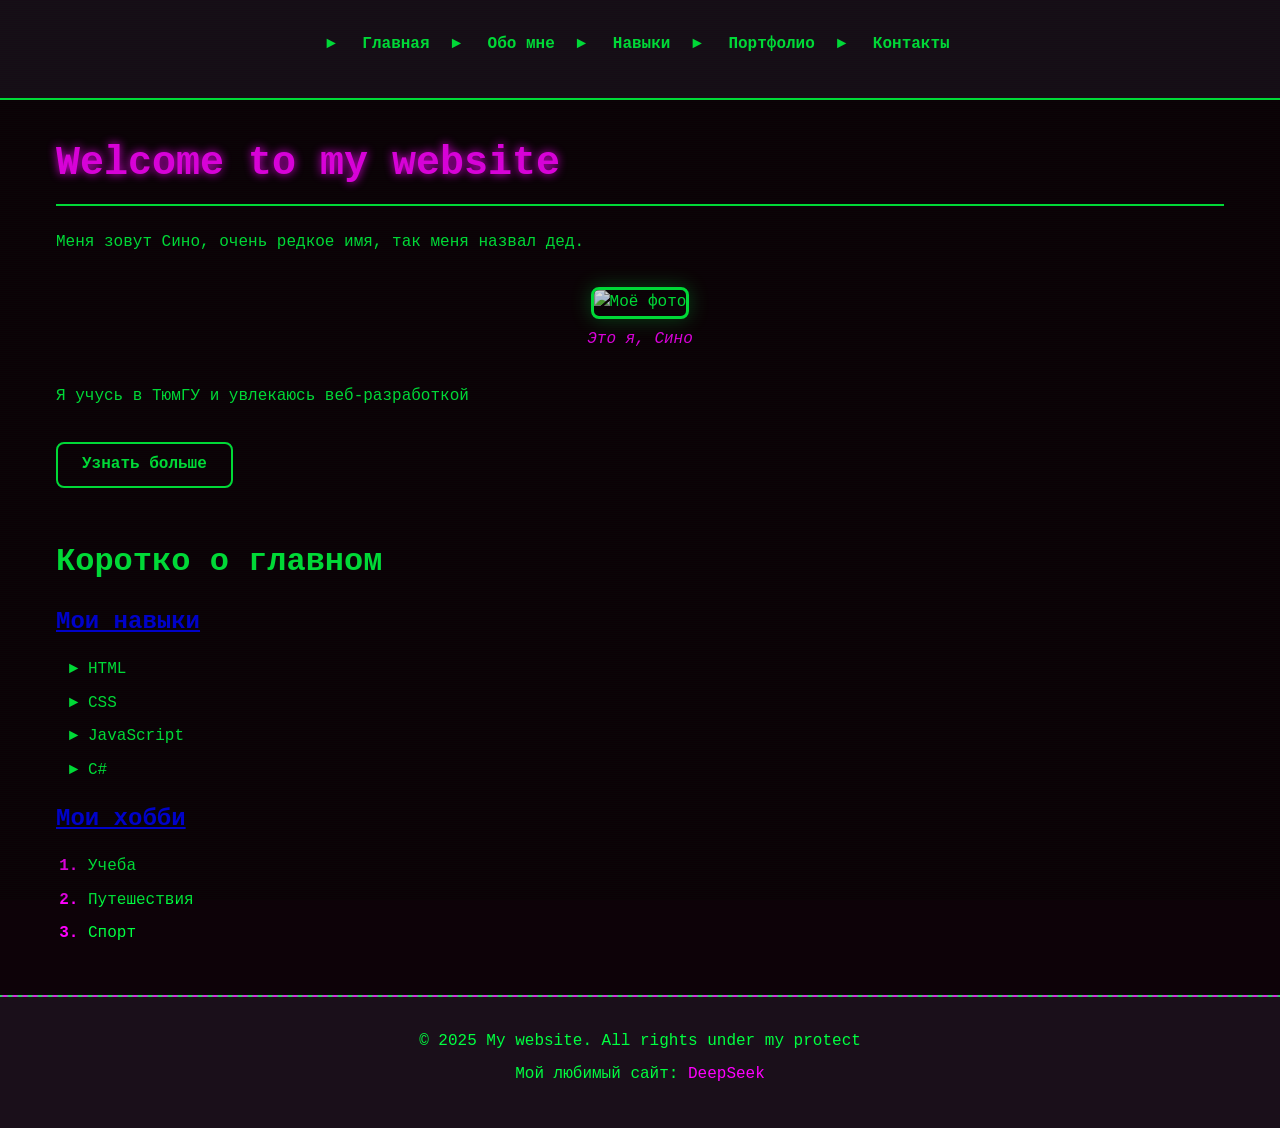
==== index.html @ 12836cb2 "firstbeta первая версия" ====
<!DOCTYPE html>
<html lang="ru">
<head>
    <meta charset="UTF-8"/>
    <meta name="viewport" content="width=device-width, initial-scale=1.0"/>
    <title>Главная - Мой сайт</title>
    <link rel="stylesheet" href="style1.css"/>
</head>
<body>
    <header>
        <nav>
            <ul>
                <li><a href="index.html">Главная</a></li>
                <li><a href="about.html">Обо мне</a></li>
                <li><a href="skills.html">Навыки</a></li>
                <li><a href="portfolio.html">Портфолио</a></li>
                <li><a href="contacts.html">Контакты</a></li>
            </ul>
        </nav>
    </header>
    
    <main>
        <section class="intro">
            <h1>Welcome to my website</h1>
            <p>Меня зовут Сино, очень редкое имя, так меня назвал дед.</p>
            
            <figure>
                <img src="images/my-photo.jfif" alt="Моё фото" width="300">
                <figcaption>Это я, Сино</figcaption>
            </figure>
            
            <p>Я учусь в ТюмГУ и увлекаюсь веб-разработкой</p>
            <a href="about.html" class="button">Узнать больше</a>
        </section>
        
        <section class="lists">
            <h2>Коротко о главном</h2>
            
            <div class="list-block">
                <h3><a href="skills.html">Мои навыки</a></h3>
                <ul>
                    <li>HTML</li>
                    <li>CSS</li>
                    <li>JavaScript</li>
                    <li>C#</li>
                </ul>
            </div>
            
            <div class="list-block">
                <h3><a href="hobbies.html">Мои хобби</a></h3>
                <ol>
                    <li>Учеба</li>
                    <li>Путешествия</li>
                    <li>Спорт</li>
                </ol>
            </div>
        </section>
    </main>
    
    <footer>
        <p>&copy; 2025 My website. All rights under my protect</p>
        <p>Мой любимый сайт: <a href="https://deepseek.com" target="_blank">DeepSeek</a></p>
    </footer>
</body>
</html>
---- style1.css ----
/* ========== CSS ПЕРЕМЕННЫЕ (все цвета и отступы в одном месте) ========== */
:root {
    /* ===== ЦВЕТОВАЯ СХЕМА ===== */
    --primary-green: #00ff41;     /* Основной - неоновый зеленый */
    --secondary-pink: #ff00ff;     /* Дополнительный - неоновый розовый */
    --bg-dark: #0d0208;            /* Фон - почти черный */
    --text-light: #00ff41;         /* Текст - зеленый */
    --card-bg: #1a0f1a;            /* Фон карточек - темно-фиолетовый */
    
    /* ===== СИСТЕМА ОТСТУПОВ (чтобы везде было ровно) ===== */
    --spacing-xs: 4px;              /* Очень маленький отступ */
    --spacing-sm: 8px;              /* Маленький отступ */
    --spacing-md: 16px;             /* Средний отступ */
    --spacing-lg: 24px;             /* Большой отступ */
    --spacing-xl: 32px;             /* Очень большой отступ */
    --spacing-xxl: 48px;            /* Максимальный отступ */
    
    /* ===== РАЗМЕРЫ ===== */
    --container-width: 1200px;      /* Максимальная ширина контента */
    --border-radius: 8px;           /* Радиус скругления углов */
}

/* ========== УНИВЕРСАЛЬНЫЙ СЕЛЕКТОР (обнуляем всё) ========== */
* {
    margin: 0;
    padding: 0;
    box-sizing: border-box;         /* Чтобы ширина считалась с padding'ом */
}

/* ========== СЕЛЕКТОР ТЕГА ДЛЯ BODY ========== */
body {
    /* Шрифты */
    font-family: 'Courier New', monospace;  /* Стильный моноширинный шрифт */
    font-size: 16px;
    line-height: 1.6;               /* Межстрочный интервал */
    
    /* Цвета */
    background: var(--bg-dark);
    color: var(--text-light);
    
    /* Расположение */
    min-height: 100vh;               /* Минимальная высота на весь экран */
    display: flex;
    flex-direction: column;
    
    /* Позиционирование для псевдоэлемента */
    position: relative;
}

/* ========== ПСЕВДОЭЛЕМЕНТ - ЭФФЕКТ СТАРОГО ТЕЛЕВИЗОРА ========== */
body::after {
    content: "";                     /* Обязательно для псевдоэлемента */
    position: fixed;                 /* Приклеиваем к экрану */
    top: 0;
    left: 0;
    width: 100%;
    height: 100%;
    
    /* Создаем полоски как на старых ЭЛТ телевизорах */
    background: repeating-linear-gradient(
        0deg,                        /* Направление сверху вниз */
        rgba(0, 255, 65, 0.03) 0px,  /* Прозрачный зеленый */
        rgba(0, 0, 0, 0.3) 1px,      /* Темная полоска */
        transparent 2px              /* Прозрачный промежуток */
    );
    
    pointer-events: none;            /* Чтобы можно было кликать сквозь полоски */
    z-index: 9999;                   /* Чтобы было поверх всего */
}

/* ========== СЕЛЕКТОР ТЕГА ДЛЯ HEADER ========== */
header {
    background: #1a0f1a;              /* Темно-фиолетовый фон */
    border-bottom: 2px solid var(--primary-green);
    padding: var(--spacing-md) 0;      /* Отступы сверху и снизу */
    margin-bottom: var(--spacing-xl);  /* Отступ снизу от шапки */
    position: sticky;                  /* Прилипает к верху при скролле */
    top: 0;
    z-index: 100;
}

/* ========== НАВИГАЦИЯ ========== */
nav ul {
    list-style: none;                  /* Убираем маркеры списка */
    display: flex;                      /* Элементы в ряд */
    justify-content: center;            /* По центру */
    gap: var(--spacing-lg);             /* Расстояние между пунктами */
    flex-wrap: wrap;                    /* Перенос на новую строку */
    padding: 0 var(--spacing-md);
}

/* СЕЛЕКТОР ТЕГА ДЛЯ ССЫЛОК В НАВИГАЦИИ */
nav a {
    color: var(--text-light);
    text-decoration: none;              /* Убираем подчеркивание */
    padding: var(--spacing-sm) var(--spacing-md);
    border: 1px solid transparent;
    border-radius: var(--border-radius);
    transition: all 0.3s ease;          /* Плавные переходы */
    font-weight: bold;
    position: relative;
}

/* ПСЕВДОКЛАСС :hover - при наведении */
nav a:hover {
    border-color: var(--primary-green);
    background: rgba(0, 255, 65, 0.1);
    text-shadow: 0 0 8px var(--primary-green), 0 0 15px var(--secondary-pink);
}

/* СЕЛЕКТОР КЛАССА для активной страницы */
.active {
    background: var(--primary-green);
    color: var(--bg-dark);
}

/* ========== СЕЛЕКТОР ID (пример выполнения ТЗ) ========== */
#main-title {
    font-size: 3rem;
    margin-bottom: var(--spacing-lg);
}

/* ========== MAIN КОНТЕЙНЕР ========== */
main {
    flex: 1;                            /* Занимает все свободное место */
    max-width: var(--container-width);
    margin: 0 auto;
    padding: 0 var(--spacing-md);
    width: 100%;
}

/* ========== ЗАГОЛОВКИ (h1-h6) ========== */
h1 {
    font-size: 2.5rem;
    margin-bottom: var(--spacing-lg);
    color: var(--secondary-pink);
    text-shadow: 0 0 10px var(--secondary-pink);
    border-bottom: 2px solid var(--primary-green);
    padding-bottom: var(--spacing-sm);
}

h2 {
    font-size: 2rem;
    margin: var(--spacing-xl) 0 var(--spacing-md);
    color: var(--primary-green);
}

h3 {
    font-size: 1.5rem;
    margin: var(--spacing-md) 0 var(--spacing-sm);
}

/* ========== ПАРАГРАФЫ ========== */
p {
    margin-bottom: var(--spacing-md);
}

/* ПСЕВДОЭЛЕМЕНТ ::first-letter для первого абзаца */
.first-paragraph::first-letter {
    font-size: 3rem;
    color: var(--secondary-pink);
    font-weight: bold;
    float: left;
    margin-right: var(--spacing-sm);
    line-height: 1;
    text-shadow: 0 0 15px var(--secondary-pink);
}

/* ========== СПИСКИ (ul/ol) ========== */
ul, ol {
    margin: var(--spacing-md) 0 var(--spacing-md) var(--spacing-xl);
}

li {
    margin-bottom: var(--spacing-sm);
}

/* ПСЕВДОЭЛЕМЕНТ ::marker - стилизация маркеров списка */
ul li::marker {
    color: var(--primary-green);
    content: "► ";                     /* Нестандартный маркер */
}

ol li::marker {
    color: var(--secondary-pink);
    font-weight: bold;
}

/* ========== ИЗОБРАЖЕНИЯ С ПОДПИСЬЮ ========== */
figure {
    margin: var(--spacing-xl) 0;
    text-align: center;
}

figure img {
    max-width: 100%;
    border: 3px solid var(--primary-green);
    border-radius: var(--border-radius);
    box-shadow: 0 0 20px rgba(0, 255, 65, 0.3);
    transition: transform 0.3s ease;
}

figure:hover img {
    transform: scale(1.02);
}

figcaption {
    margin-top: var(--spacing-sm);
    font-style: italic;
    color: var(--secondary-pink);
}

/* ========== КНОПКИ ========== */
.button {
    display: inline-block;
    background: transparent;
    color: var(--primary-green);
    border: 2px solid var(--primary-green);
    padding: var(--spacing-sm) var(--spacing-lg);
    text-decoration: none;
    border-radius: var(--border-radius);
    font-weight: bold;
    transition: all 0.3s ease;
    cursor: pointer;
    margin: var(--spacing-md) 0;
}

/* ПСЕВДОКЛАСС :hover для кнопок */
.button:hover {
    background: var(--primary-green);
    color: var(--bg-dark);
    box-shadow: 0 0 20px var(--primary-green);
    transform: translateY(-2px);
}

/* ========== КАРТОЧКИ ДЛЯ ПОРТФОЛИО ========== */
.projects-grid {
    display: grid;
    grid-template-columns: repeat(auto-fit, minmax(300px, 1fr));
    gap: var(--spacing-lg);
    margin: var(--spacing-xl) 0;
}

.project-card {
    background: var(--card-bg);
    border: 2px solid var(--primary-green);
    border-radius: var(--border-radius);
    padding: var(--spacing-lg);
    transition: all 0.3s ease;
    box-shadow: 0 4px 6px rgba(0, 255, 65, 0.1);
    position: relative;
}

/* ПСЕВДОКЛАСС :hover для карточек */
.project-card:hover {
    transform: translateY(-5px);
    box-shadow: 0 8px 15px rgba(255, 0, 255, 0.3);
    border-color: var(--secondary-pink);
}

/* ПСЕВДОЭЛЕМЕНТ для эффекта сканирования */
.project-card:hover::after {
    content: "";
    position: absolute;
    top: 0;
    left: 0;
    width: 100%;
    height: 100%;
    background: linear-gradient(
        transparent 50%,
        rgba(0, 255, 65, 0.1) 50%
    );
    background-size: 100% 4px;
    animation: scan 2s linear infinite;
    pointer-events: none;
    border-radius: var(--border-radius);
}

/* АНИМАЦИЯ для сканирующей строки */
@keyframes scan {
    0% { transform: translateY(-100%); }
    100% { transform: translateY(100%); }
}

/* ========== ТАБЛИЦЫ ========== */
table {
    width: 100%;
    border-collapse: collapse;
    margin: var(--spacing-xl) 0;
    background: var(--card-bg);
    border-radius: var(--border-radius);
    overflow: hidden;
}

th, td {
    border: 1px solid var(--primary-green);
    padding: var(--spacing-md);
    text-align: left;
}

th {
    background: var(--primary-green);
    color: var(--bg-dark);
    font-weight: bold;
}

/* ПСЕВДОКЛАСС :nth-child для зебры */
tr:nth-child(even) {
    background: #2a152a;
}

/* ПСЕВДОКЛАСС :hover для строк таблицы */
tr:hover {
    background: rgba(255, 0, 255, 0.1);
}

/* ========== ФОРМА ОБРАТНОЙ СВЯЗИ ========== */
.form-group {
    margin-bottom: var(--spacing-lg);
}

label {
    display: block;
    margin-bottom: var(--spacing-sm);
    color: var(--primary-green);
    font-weight: bold;
}

/* СЕЛЕКТОР ПО АТРИБУТУ */
input[type="text"],
input[type="email"],
textarea {
    width: 100%;
    padding: var(--spacing-md);
    background: var(--card-bg);
    border: 2px solid var(--primary-green);
    color: var(--text-light);
    border-radius: var(--border-radius);
    font-family: inherit;
    font-size: 1rem;
    transition: all 0.3s ease;
}

/* ПСЕВДОКЛАСС :focus - при фокусе */
input:focus,
textarea:focus {
    outline: none;
    border-color: var(--secondary-pink);
    box-shadow: 0 0 10px var(--secondary-pink);
}

button {
    background: transparent;
    color: var(--secondary-pink);
    border: 2px solid var(--secondary-pink);
    padding: var(--spacing-md) var(--spacing-lg);
    border-radius: var(--border-radius);
    cursor: pointer;
    font-weight: bold;
    font-size: 1rem;
    transition: all 0.3s ease;
}

button:hover {
    background: var(--secondary-pink);
    color: var(--bg-dark);
    box-shadow: 0 0 20px var(--secondary-pink);
    transform: translateY(-2px);
}

/* ========== ЦИТАТА ========== */
blockquote {
    background: var(--card-bg);
    border-left: 4px solid var(--secondary-pink);
    padding: var(--spacing-lg);
    margin: var(--spacing-xl) 0;
    font-style: italic;
    position: relative;
}

/* ПСЕВДОЭЛЕМЕНТ для кавычек */
blockquote::before {
    content: '"';
    font-size: 4rem;
    color: var(--secondary-pink);
    opacity: 0.3;
    position: absolute;
    top: -10px;
    left: 10px;
}

cite {
    display: block;
    margin-top: var(--spacing-sm);
    color: var(--primary-green);
    font-style: normal;
}

/* ========== FOOTER (ПОДВАЛ) ========== */
footer {
    background: #1a0f1a;
    border-top: 2px solid var(--primary-green);
    padding: var(--spacing-xl) 0;
    margin-top: var(--spacing-xl);
    text-align: center;
    position: relative;
}

footer p {
    margin-bottom: var(--spacing-sm);
}

footer a {
    color: var(--secondary-pink);
    text-decoration: none;
    transition: color 0.3s ease;
}

footer a:hover {
    color: var(--primary-green);
    text-decoration: underline;
}

/* ПСЕВДОЭЛЕМЕНТ для декоративной полоски */
footer::before {
    content: "";
    position: absolute;
    top: -2px;
    left: 0;
    width: 100%;
    height: 2px;
    background: repeating-linear-gradient(
        90deg,
        var(--primary-green) 0px,
        var(--secondary-pink) 5px,
        transparent 10px
    );
    animation: move 3s linear infinite;
}

/* Анимация для полоски */
@keyframes move {
    0% { transform: translateX(0); }
    100% { transform: translateX(20px); }
}

/* ========== АНИМАЦИИ ДЛЯ ГЛИТЧА ========== */

/* Эффект глитча для заголовков при наведении */
h1:hover {
    animation: subtleGlitch 0.2s ease infinite;
}

@keyframes subtleGlitch {
    0% { transform: translate(0); text-shadow: -1px 0 rgba(255,0,255,0.5), 1px 0 rgba(0,255,0,0.5); }
    25% { transform: translate(-1px, 0); }
    50% { transform: translate(1px, 0); }
    75% { transform: translate(0, 1px); }
    100% { transform: translate(0); }
}

/* Эффект мерцания для body (усиливаем вайб) */
body {
    animation: flicker 0.1s infinite;
}

@keyframes flicker {
    0% { opacity: 0.98; }
    50% { opacity: 1; }
    100% { opacity: 0.98; }
}

/* ========== МЕДИА-ЗАПРОСЫ (ДЛЯ МОБИЛЬНЫХ) ========== */
@media (max-width: 768px) {
    /* Уменьшаем заголовки */
    h1 {
        font-size: 2rem;
    }
    
    h2 {
        font-size: 1.5rem;
    }
    
    /* Меняем навигацию на колонку */
    nav ul {
        flex-direction: column;
        align-items: center;
        gap: var(--spacing-sm);
    }
    
    /* Сетка в одну колонку */
    .projects-grid {
        grid-template-columns: 1fr;
    }
    
    /* Уменьшаем отступы */
    :root {
        --spacing-xl: 24px;
        --spacing-xxl: 32px;
    }
    
    /* Таблицы скроллятся горизонтально */
    table {
        display: block;
        overflow-x: auto;
    }
}

/* ========== ДОПОЛНИТЕЛЬНЫЙ КЛАСС ДЛЯ ТЕКСТА ========== */
.highlight {
    color: var(--secondary-pink);
    font-weight: bold;
}

/* ========== СПЕЦСИМВОЛЫ (уже есть в HTML) ========== */
/* &copy; - копирайт */
/* &nbsp; - неразрывный пробел */
/* &lt; - < */
/* &gt; - > */
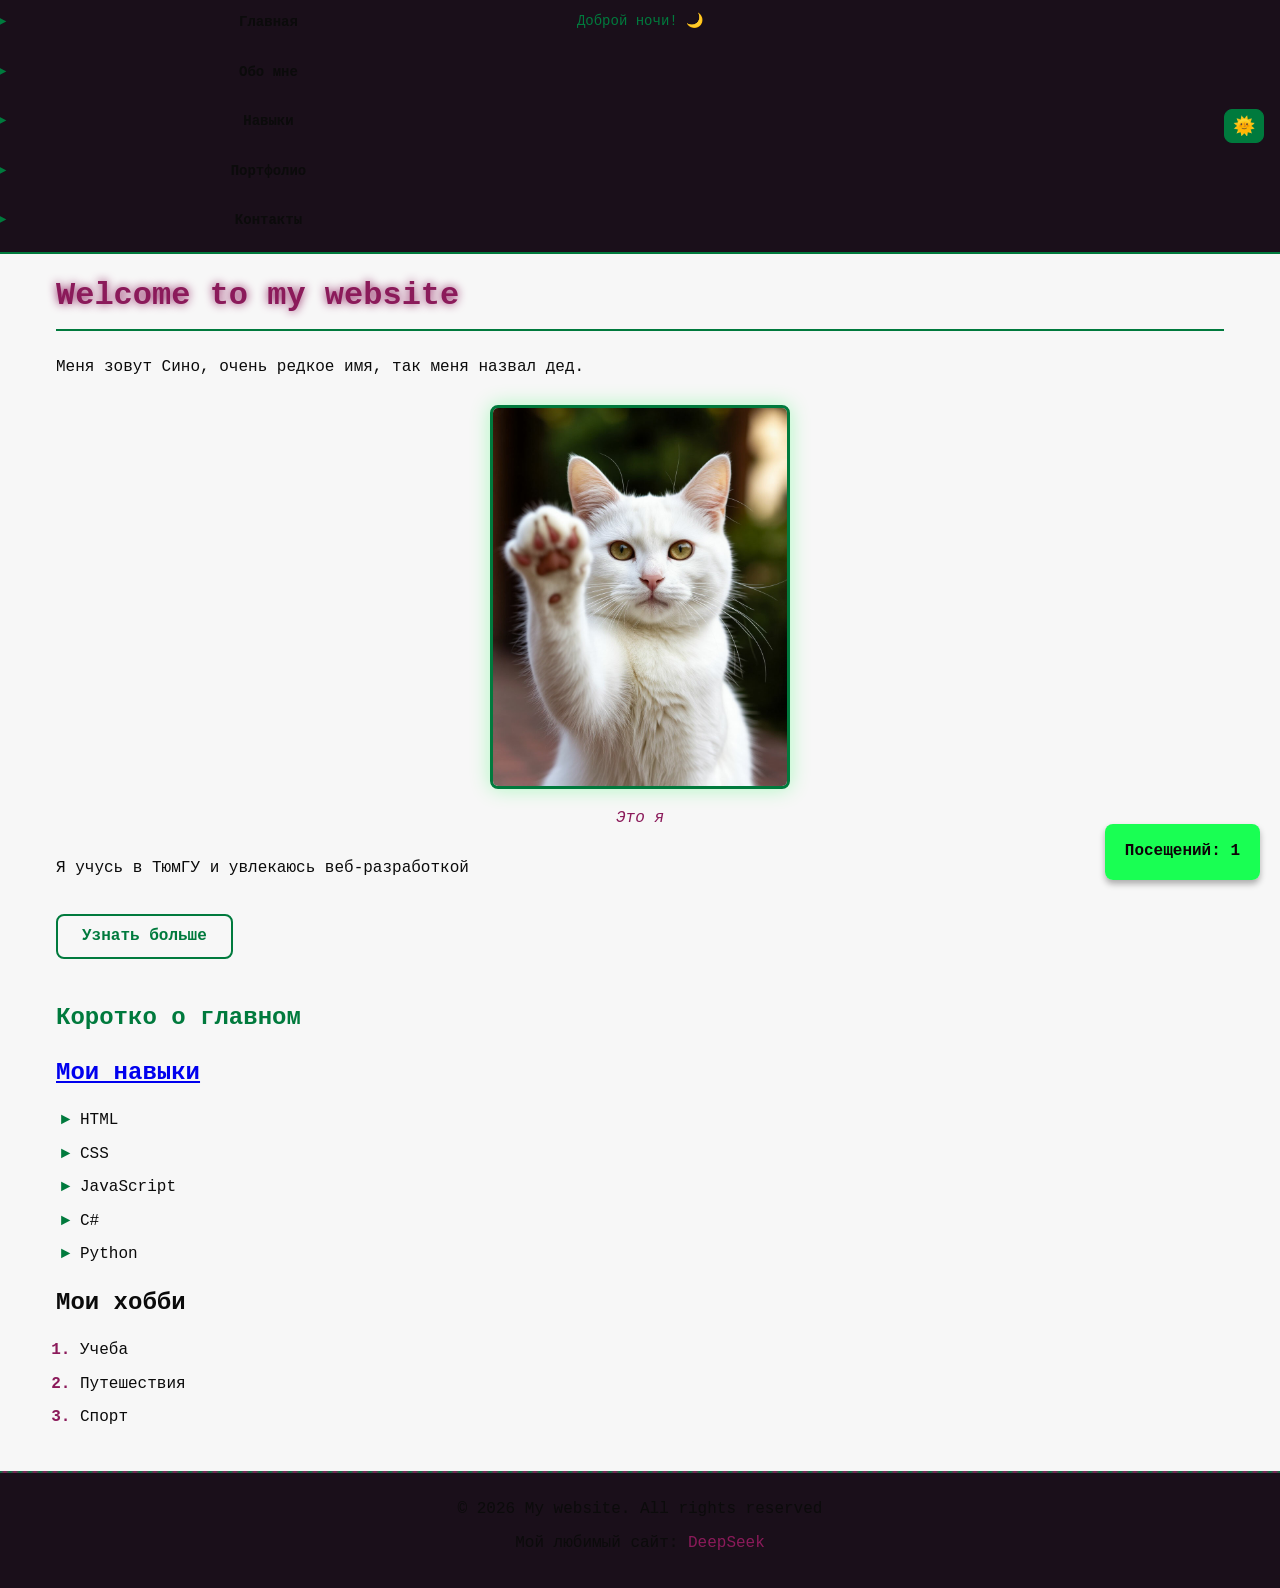
==== commit 5933299a: "Add files via upload запутался в ветках и репозиториях, скоро исправлю" ====
--- a/index.html
+++ b/index.html
@@ -8,6 +8,9 @@
 </head>
 <body>
     <header>
+        <input type="checkbox" id="menu-toggle">
+        <label for="menu-toggle" class="burger">☰</label>
+        <button id="theme-toggle" aria-label="Переключить тему">🌙</button>
         <nav>
             <ul>
                 <li><a href="index.html">Главная</a></li>
@@ -26,7 +29,7 @@
             
             <figure>
                 <img src="images/my-photo.jfif" alt="Моё фото" width="300">
-                <figcaption>Это я, Сино</figcaption>
+                <figcaption>Это я</figcaption>
             </figure>
             
             <p>Я учусь в ТюмГУ и увлекаюсь веб-разработкой</p>
@@ -43,11 +46,12 @@
                     <li>CSS</li>
                     <li>JavaScript</li>
                     <li>C#</li>
+                    <li>Python</li>
                 </ul>
             </div>
             
             <div class="list-block">
-                <h3><a href="hobbies.html">Мои хобби</a></h3>
+                <h3>Мои хобби</h3>
                 <ol>
                     <li>Учеба</li>
                     <li>Путешествия</li>
@@ -58,8 +62,10 @@
     </main>
     
     <footer>
-        <p>&copy; 2025 My website. All rights under my protect</p>
+        <p>&copy; 2026 My website. All rights reserved</p>
         <p>Мой любимый сайт: <a href="https://deepseek.com" target="_blank">DeepSeek</a></p>
     </footer>
+    <script src="theme.js"></script>
+    <script type="module" src="js/app.js"></script>
 </body>
 </html>
--- a/style1.css
+++ b/style1.css
@@ -18,16 +18,51 @@
     /* ===== РАЗМЕРЫ ===== */
     --container-width: 1200px;      /* Максимальная ширина контента */
     --border-radius: 8px;           /* Радиус скругления углов */
-}
-
-/* ========== УНИВЕРСАЛЬНЫЙ СЕЛЕКТОР (обнуляем всё) ========== */
+    --header-bg: #1a0f1a;           /* фон шапки по умолчанию (тёмный) */
+    --row-even-bg: #2a152a;         /* фон четных строк таблицы */
+}
+
+/* ========== ПЕРЕМЕННЫЕ ДЛЯ СВЕТЛОЙ ТЕМЫ (переопределяют темные значения) ========== */
+body[data-theme="light"] {
+    --bg-dark: #f7f7f7;      /* светлый фон */
+    --text-light: #0b0b0b;   /* темный текст */
+    --card-bg: #ffffff;      /* карточки белые */
+    --primary-green: #007a3d;/* тёмно-зелёный для акцентов */
+    --secondary-pink: #8b1a5a;/* более тёмный розовый для контраста */
+}
+
+/* Отключаем декоративные полосы для светлой темы */
+body[data-theme="light"]::after {
+    background: none;
+}
+
+/* Кнопка переключения темы */
+#theme-toggle {
+    background: transparent;
+    color: var(--primary-green);
+    border: 1px solid var(--primary-green);
+    padding: 5px 8px;
+    border-radius: var(--border-radius);
+    cursor: pointer;
+    font-weight: bold;
+    font-size: 18px;
+    transition: all 0.3s ease;
+    order: 2;
+}
+
+#theme-toggle.active {
+    background: var(--primary-green);
+    color: var(--bg-dark);
+}
+
+/* УНИВЕРСАЛЬНЫЙ СЕЛЕКТОР (обнуляем всё)  */
 * {
     margin: 0;
     padding: 0;
     box-sizing: border-box;         /* Чтобы ширина считалась с padding'ом */
 }
 
-/* ========== СЕЛЕКТОР ТЕГА ДЛЯ BODY ========== */
+/*  СЕЛЕКТОР ТЕГА ДЛЯ BODY  */
 body {
     /* Шрифты */
     font-family: 'Courier New', monospace;  /* Стильный моноширинный шрифт */
@@ -47,58 +82,63 @@
     position: relative;
 }
 
-/* ========== ПСЕВДОЭЛЕМЕНТ - ЭФФЕКТ СТАРОГО ТЕЛЕВИЗОРА ========== */
+/* ПСЕВДОЭЛЕМЕНТ - ЭФФЕКТ СТАРОГО ТЕЛЕВИЗОРА */
 body::after {
-    content: "";                     /* Обязательно для псевдоэлемента */
-    position: fixed;                 /* Приклеиваем к экрану */
+    content: "";
+    position: fixed;
     top: 0;
     left: 0;
     width: 100%;
     height: 100%;
     
-    /* Создаем полоски как на старых ЭЛТ телевизорах */
     background: repeating-linear-gradient(
-        0deg,                        /* Направление сверху вниз */
-        rgba(0, 255, 65, 0.03) 0px,  /* Прозрачный зеленый */
-        rgba(0, 0, 0, 0.3) 1px,      /* Темная полоска */
-        transparent 2px              /* Прозрачный промежуток */
+        0deg,
+        rgba(0, 255, 65, 0.03) 0px,
+        rgba(0, 0, 0, 0.3) 1px,
+        transparent 2px
     );
     
-    pointer-events: none;            /* Чтобы можно было кликать сквозь полоски */
-    z-index: 9999;                   /* Чтобы было поверх всего */
-}
-
-/* ========== СЕЛЕКТОР ТЕГА ДЛЯ HEADER ========== */
+    pointer-events: none;             /* Ключево: не перекывает клики */
+    z-index: 1;
+}
+
+/* СЕЛЕКТОР ТЕГА ДЛЯ HEADER  */
 header {
-    background: #1a0f1a;              /* Темно-фиолетовый фон */
+    background: var(--header-bg);
     border-bottom: 2px solid var(--primary-green);
-    padding: var(--spacing-md) 0;      /* Отступы сверху и снизу */
-    margin-bottom: var(--spacing-xl);  /* Отступ снизу от шапки */
-    position: sticky;                  /* Прилипает к верху при скролле */
+    padding: 10px 0;                   /* Меньше паддинга */
+    margin-bottom: var(--spacing-md);  /* Меньше отступа */
+    position: sticky;
     top: 0;
     z-index: 100;
-}
-
-/* ========== НАВИГАЦИЯ ========== */
+    display: flex;
+    align-items: center;
+    justify-content: space-between;
+    padding: 10px var(--spacing-md);
+}
+
+/* НАВИГАЦИЯ */
 nav ul {
-    list-style: none;                  /* Убираем маркеры списка */
-    display: flex;                      /* Элементы в ряд */
-    justify-content: center;            /* По центру */
-    gap: var(--spacing-lg);             /* Расстояние между пунктами */
-    flex-wrap: wrap;                    /* Перенос на новую строку */
-    padding: 0 var(--spacing-md);
+    list-style: none;
+    display: flex;
+    justify-content: center;
+    gap: var(--spacing-md);
+    flex-wrap: wrap;
+    padding: 0;
+    margin: 0;
 }
 
 /* СЕЛЕКТОР ТЕГА ДЛЯ ССЫЛОК В НАВИГАЦИИ */
 nav a {
     color: var(--text-light);
-    text-decoration: none;              /* Убираем подчеркивание */
-    padding: var(--spacing-sm) var(--spacing-md);
+    text-decoration: none;
+    padding: 8px 12px;
     border: 1px solid transparent;
     border-radius: var(--border-radius);
-    transition: all 0.3s ease;          /* Плавные переходы */
+    transition: all 0.3s ease;
     font-weight: bold;
     position: relative;
+    font-size: 14px;
 }
 
 /* ПСЕВДОКЛАСС :hover - при наведении */
@@ -186,57 +226,10 @@
     font-weight: bold;
 }
 
-/* ========== ИЗОБРАЖЕНИЯ С ПОДПИСЬЮ ========== */
-figure {
-    margin: var(--spacing-xl) 0;
-    text-align: center;
-}
-
-figure img {
-    max-width: 100%;
-    border: 3px solid var(--primary-green);
-    border-radius: var(--border-radius);
-    box-shadow: 0 0 20px rgba(0, 255, 65, 0.3);
-    transition: transform 0.3s ease;
-}
-
-figure:hover img {
-    transform: scale(1.02);
-}
-
-figcaption {
-    margin-top: var(--spacing-sm);
-    font-style: italic;
-    color: var(--secondary-pink);
-}
-
-/* ========== КНОПКИ ========== */
-.button {
-    display: inline-block;
-    background: transparent;
-    color: var(--primary-green);
-    border: 2px solid var(--primary-green);
-    padding: var(--spacing-sm) var(--spacing-lg);
-    text-decoration: none;
-    border-radius: var(--border-radius);
-    font-weight: bold;
-    transition: all 0.3s ease;
-    cursor: pointer;
-    margin: var(--spacing-md) 0;
-}
-
-/* ПСЕВДОКЛАСС :hover для кнопок */
-.button:hover {
-    background: var(--primary-green);
-    color: var(--bg-dark);
-    box-shadow: 0 0 20px var(--primary-green);
-    transform: translateY(-2px);
-}
-
-/* ========== КАРТОЧКИ ДЛЯ ПОРТФОЛИО ========== */
-.projects-grid {
+/* ========== КАРТОЧКИ ПОРТФОЛИО (GRID) ========== */
+.projects-container {
     display: grid;
-    grid-template-columns: repeat(auto-fit, minmax(300px, 1fr));
+    grid-template-columns: 1fr;
     gap: var(--spacing-lg);
     margin: var(--spacing-xl) 0;
 }
@@ -249,6 +242,32 @@
     transition: all 0.3s ease;
     box-shadow: 0 4px 6px rgba(0, 255, 65, 0.1);
     position: relative;
+    overflow: hidden;
+}
+
+.project-card h3 {
+    color: var(--secondary-pink);
+    margin-bottom: var(--spacing-md);
+}
+
+.project-card p {
+    margin-bottom: var(--spacing-sm);
+    color: var(--text-light);
+}
+
+.project-card .tech-stack {
+    display: flex;
+    flex-wrap: wrap;
+    gap: var(--spacing-sm);
+    margin-top: var(--spacing-md);
+}
+
+.project-card .tech-tag {
+    background: rgba(0, 255, 65, 0.2);
+    color: var(--primary-green);
+    padding: 4px 8px;
+    border-radius: 4px;
+    font-size: 0.85rem;
 }
 
 /* ПСЕВДОКЛАСС :hover для карточек */
@@ -276,6 +295,109 @@
     border-radius: var(--border-radius);
 }
 
+/* Адаптивность карточек */
+@media (min-width: 768px) and (max-width: 1024px) {
+    .projects-container {
+        grid-template-columns: repeat(2, 1fr);
+    }
+}
+
+@media (min-width: 1025px) {
+    .projects-container {
+        grid-template-columns: repeat(3, 1fr);
+    }
+}
+
+/* ========== ИЗОБРАЖЕНИЯ С ПОДПИСЬЮ ========== */
+figure {
+    margin: var(--spacing-xl) 0;
+    text-align: center;
+}
+
+figure img {
+    max-width: 100%;
+    border: 3px solid var(--primary-green);
+    border-radius: var(--border-radius);
+    box-shadow: 0 0 20px rgba(0, 255, 65, 0.3);
+    transition: transform 0.3s ease;
+}
+
+figure:hover img {
+    transform: scale(1.02);
+}
+
+figcaption {
+    margin-top: var(--spacing-sm);
+    font-style: italic;
+    color: var(--secondary-pink);
+}
+
+/* ========== КНОПКИ ========== */
+.button {
+    display: inline-block;
+    background: transparent;
+    color: var(--primary-green);
+    border: 2px solid var(--primary-green);
+    padding: var(--spacing-sm) var(--spacing-lg);
+    text-decoration: none;
+    border-radius: var(--border-radius);
+    font-weight: bold;
+    transition: all 0.3s ease;
+    cursor: pointer;
+    margin: var(--spacing-md) 0;
+}
+
+/* ПСЕВДОКЛАСС :hover для кнопок */
+.button:hover {
+    background: var(--primary-green);
+    color: var(--bg-dark);
+    box-shadow: 0 0 20px var(--primary-green);
+    transform: translateY(-2px);
+}
+
+/* ========== КАРТОЧКИ ДЛЯ ПОРТФОЛИО ========== */
+.projects-grid {
+    display: grid;
+    grid-template-columns: repeat(auto-fit, minmax(300px, 1fr));
+    gap: var(--spacing-lg);
+    margin: var(--spacing-xl) 0;
+}
+
+.project-card {
+    background: var(--card-bg);
+    border: 2px solid var(--primary-green);
+    border-radius: var(--border-radius);
+    padding: var(--spacing-lg);
+    transition: all 0.3s ease;
+    box-shadow: 0 4px 6px rgba(0, 255, 65, 0.1);
+    position: relative;
+}
+
+/* ПСЕВДОКЛАСС :hover для карточек */
+.project-card:hover {
+    transform: translateY(-5px);
+    box-shadow: 0 8px 15px rgba(255, 0, 255, 0.3);
+    border-color: var(--secondary-pink);
+}
+
+/* ПСЕВДОЭЛЕМЕНТ для эффекта сканирования */
+.project-card:hover::after {
+    content: "";
+    position: absolute;
+    top: 0;
+    left: 0;
+    width: 100%;
+    height: 100%;
+    background: linear-gradient(
+        transparent 50%,
+        rgba(0, 255, 65, 0.1) 50%
+    );
+    background-size: 100% 4px;
+    animation: scan 2s linear infinite;
+    pointer-events: none;
+    border-radius: var(--border-radius);
+}
+
 /* АНИМАЦИЯ для сканирующей строки */
 @keyframes scan {
     0% { transform: translateY(-100%); }
@@ -304,9 +426,8 @@
     font-weight: bold;
 }
 
-/* ПСЕВДОКЛАСС :nth-child для зебры */
 tr:nth-child(even) {
-    background: #2a152a;
+    background: var(--row-even-bg);
 }
 
 /* ПСЕВДОКЛАСС :hover для строк таблицы */
@@ -414,11 +535,6 @@
     color: var(--secondary-pink);
     text-decoration: none;
     transition: color 0.3s ease;
-}
-
-footer a:hover {
-    color: var(--primary-green);
-    text-decoration: underline;
 }
 
 /* ПСЕВДОЭЛЕМЕНТ для декоративной полоски */
@@ -459,19 +575,17 @@
     100% { transform: translate(0); }
 }
 
-/* Эффект мерцания для body (усиливаем вайб) */
+/* Эффект мерцания для body (усиливаем вайб) - сделано менее агрессивным для доступности */
 body {
-    animation: flicker 0.1s infinite;
+    animation: flicker 0.5s infinite;
 }
 
 @keyframes flicker {
-    0% { opacity: 0.98; }
+    0% { opacity: 0.99; }
     50% { opacity: 1; }
-    100% { opacity: 0.98; }
-}
-
-/* ========== МЕДИА-ЗАПРОСЫ (ДЛЯ МОБИЛЬНЫХ) ========== */
-@media (max-width: 768px) {
+    100% { opacity: 0.99; }
+}
+
     /* Уменьшаем заголовки */
     h1 {
         font-size: 2rem;
@@ -481,11 +595,13 @@
         font-size: 1.5rem;
     }
     
-    /* Меняем навигацию на колонку */
-    nav ul {
-        flex-direction: column;
-        align-items: center;
-        gap: var(--spacing-sm);
+    /* На мобильных экранах делаем навигацию колонкой */
+    @media (max-width: 767px) {
+        nav ul {
+            flex-direction: column;
+            align-items: center;
+            gap: var(--spacing-sm);
+        }
     }
     
     /* Сетка в одну колонку */
@@ -504,7 +620,7 @@
         display: block;
         overflow-x: auto;
     }
-}
+
 
 /* ========== ДОПОЛНИТЕЛЬНЫЙ КЛАСС ДЛЯ ТЕКСТА ========== */
 .highlight {
@@ -516,4 +632,91 @@
 /* &copy; - копирайт */
 /* &nbsp; - неразрывный пробел */
 /* &lt; - < */
-/* &gt; - > */+/* &gt; - > */
+/* ===== БУРГЕР МЕНЮ ===== */
+
+#menu-toggle {
+    display: none;
+}
+
+/* по умолчанию (мобилка) меню скрыто */
+nav ul {
+    display: none;
+    flex-direction: column;
+    align-items: center;
+    position: absolute;
+    top: 60px;
+    left: 0;
+    right: 0;
+    background: var(--header-bg);
+    border-bottom: 2px solid var(--primary-green);
+    gap: 0;
+    padding: var(--spacing-md);
+    z-index: 99;
+}
+
+nav ul li {
+    width: 100%;
+    text-align: center;
+    padding: 8px 0;
+}
+
+/* при клике показывается */
+#menu-toggle:checked ~ nav ul {
+    display: flex !important;
+}
+
+/* ===== ПЛАНШЕТ (768px - 1024px) ===== */
+@media (min-width: 768px) and (max-width: 1024px) {
+    .burger {
+        display: none;
+    }
+
+    nav ul {
+        display: flex;
+        flex-direction: column;
+        position: relative;
+        top: auto;
+        left: auto;
+        right: auto;
+        border: none;
+        background: transparent;
+        padding: 0;
+        gap: var(--spacing-md);
+    }
+
+    nav ul li {
+        padding: 0;
+    }
+}
+
+/* ===== ДЕСКТОП (более 1024px) ===== */
+@media (min-width: 1025px) {
+    .burger {
+        display: none;
+    }
+
+    nav ul {
+        display: flex;
+        flex-direction: row;
+        position: relative;
+        top: auto;
+        background: transparent;
+        border: none;
+        gap: var(--spacing-md);
+        padding: 0;
+        width: auto;
+    }
+
+    nav ul li {
+        padding: 0;
+    }
+}
+
+/* ===== ДЕСКТОП ===== */
+@media (min-width: 1024px) {
+    nav ul {
+        flex-direction: row;
+        justify-content: center;
+    }
+}
